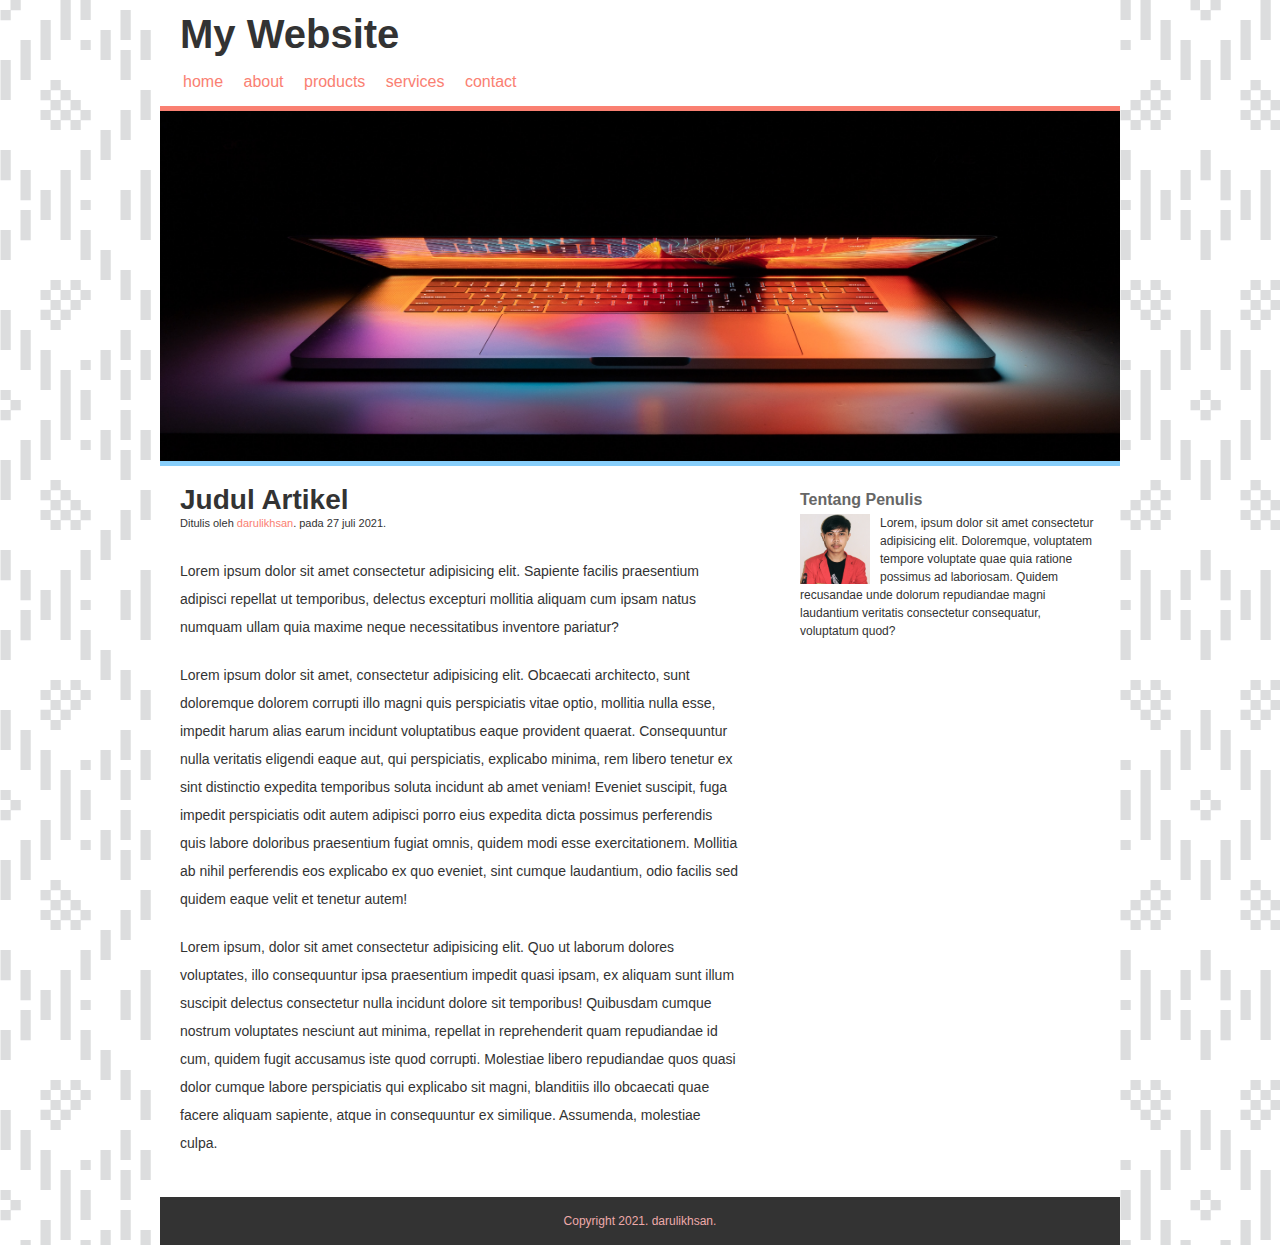
==== MyWebsite/index.html @ 6c35c4ca "Latihan Menggunakan Float" ====
<!DOCTYPE html>
<html lang="en">
<head>
    <meta charset="UTF-8">
    <meta name="viewport" content="width=device-width, initial-scale=1.0">
    <title>MyWebsite</title>
    <link rel="stylesheet" href="style.css">
</head>
<body>
    <section class="container">
        <header>
            <h1 class="judul">My Website</h1>
            <ul>
                <li><a href="">home</a></li>
                <li><a href="">about</a></li>
                <li><a href="">products</a></li>
                <li><a href="">services</a></li>
                <li><a href="">contact</a></li>
            </ul>
        </header>
        <section class="hero"></section>
        <main class="cf">
            <section class="main">
                <h2>Judul Artikel</h2>
                <p class="penulis">Ditulis oleh <a href="">darulikhsan</a>. pada 27 juli 2021.</p>
                <p>Lorem ipsum dolor sit amet consectetur adipisicing elit. Sapiente facilis praesentium adipisci repellat ut temporibus, delectus excepturi mollitia aliquam cum ipsam natus numquam ullam quia maxime neque necessitatibus inventore pariatur?</p>
                <p>Lorem ipsum dolor sit amet, consectetur adipisicing elit. Obcaecati architecto, sunt doloremque dolorem corrupti illo magni quis perspiciatis vitae optio, mollitia nulla esse, impedit harum alias earum incidunt voluptatibus eaque provident quaerat. Consequuntur nulla veritatis eligendi eaque aut, qui perspiciatis, explicabo minima, rem libero tenetur ex sint distinctio expedita temporibus soluta incidunt ab amet veniam! Eveniet suscipit, fuga impedit perspiciatis odit autem adipisci porro eius expedita dicta possimus perferendis quis labore doloribus praesentium fugiat omnis, quidem modi esse exercitationem. Mollitia ab nihil perferendis eos explicabo ex quo eveniet, sint cumque laudantium, odio facilis sed quidem eaque velit et tenetur autem!</p>
                <p>Lorem ipsum, dolor sit amet consectetur adipisicing elit. Quo ut laborum dolores voluptates, illo consequuntur ipsa praesentium impedit quasi ipsam, ex aliquam sunt illum suscipit delectus consectetur nulla incidunt dolore sit temporibus! Quibusdam cumque nostrum voluptates nesciunt aut minima, repellat in reprehenderit quam repudiandae id cum, quidem fugit accusamus iste quod corrupti. Molestiae libero repudiandae quos quasi dolor cumque labore perspiciatis qui explicabo sit magni, blanditiis illo obcaecati quae facere aliquam sapiente, atque in consequuntur ex similique. Assumenda, molestiae culpa.</p>
            </section>
            <section class="sidebar">
                <h3>Tentang Penulis</h3>
                <img src="img/darul.jpg" alt="darul">
                <p>Lorem, ipsum dolor sit amet consectetur adipisicing elit. Doloremque, voluptatem tempore voluptate quae quia ratione possimus ad laboriosam. Quidem recusandae unde dolorum repudiandae magni laudantium veritatis consectetur consequatur, voluptatum quod?</p>
            </section>
        </main>
        <footer>
            <p class="copy">Copyright 2021. darulikhsan.</p>
        </footer>
    </section>
</body>
</html>
---- MyWebsite/style.css ----
/* http://meyerweb.com/eric/tools/css/reset/ 
   v2.0 | 20110126
   License: none (public domain)
*/

/* reset css */

html,
body,
div,
span,
applet,
object,
iframe,
h1,
h2,
h3,
h4,
h5,
h6,
p,
blockquote,
pre,
a,
abbr,
acronym,
address,
big,
cite,
code,
del,
dfn,
em,
img,
ins,
kbd,
q,
s,
samp,
small,
strike,
strong,
sub,
sup,
tt,
var,
b,
u,
i,
center,
dl,
dt,
dd,
ol,
ul,
li,
fieldset,
form,
label,
legend,
table,
caption,
tbody,
tfoot,
thead,
tr,
th,
td,
article,
aside,
canvas,
details,
embed,
figure,
figcaption,
footer,
header,
hgroup,
menu,
nav,
output,
ruby,
section,
summary,
time,
mark,
audio,
video {
  margin: 0;
  padding: 0;
  border: 0;
  font-size: 100%;
  font: inherit;
  vertical-align: baseline;
}
/* HTML5 display-role reset for older browsers */
article,
aside,
details,
figcaption,
figure,
footer,
header,
hgroup,
menu,
nav,
section {
  display: block;
}
body {
  line-height: 1;
}
ol,
ul {
  list-style: none;
}
blockquote,
q {
  quotes: none;
}
blockquote:before,
blockquote:after,
q:before,
q:after {
  content: "";
  content: none;
}
table {
  border-collapse: collapse;
  border-spacing: 0;
}

/* start */

body {
  font: 16px/28px arial, sans-serif;
  background-color: #eaeaea;
  color: #333;
  background-image: url(img/folk-pattern.png);
}
.container {
  width: 960px;
  margin: auto;
  background-color: #ffffff;
}

header {
  padding: 20px;
  padding-bottom: 10px;
}

header .judul {
  font-size: 40px;
  font-weight: bold;
}

header ul li {
  display: inline-block;
  margin-top: 20px;
  margin-right: 10px;
}

header a {
  text-decoration: none;
  color: salmon;
  padding: 3px;
}

header a:hover {
  background-color: lightskyblue;
  color: white;
}

section .hero {
  height: 350px;
  background-image: url(img/hero.jpg);
  background-size: cover;
  background-position: 0 -100px;
  border-top: 5px solid salmon;
  border-bottom: 5px solid lightskyblue;
}

.main {
  width: 600px;
  padding: 20px;
  box-sizing: border-box;
  float: left;
}
.main h2 {
  font-size: 28px;
  font-weight: bold;
}

.main .penulis {
  font-size: 11px;
  margin-top: -5px;
}
.main .penulis a {
  color: salmon;
  text-decoration: none;
}

.main p {
  margin-bottom: 20px;
  font-size: 14px;
}

.sidebar {
  width: 300px;
  float: right;
  padding: 20px;
}

.sidebar h3 {
  font-weight: bold;
  color: #666666;
}

.sidebar img {
  width: 70px;
  height: 70px;
  float: left;
  padding-right: 10px;
}

.sidebar p {
  font: 12px/18px arial;
}

footer {
  background-color: #333;
  padding: 10px;
}

footer .copy {
  color: #eeaaaa;
  text-align: center;
  font-size: 12px;
}

/* clearfix */

/**
 * For modern browsers
 * 1. The space content is one way to avoid an Opera bug when the
 *    contenteditable attribute is included anywhere else in the document.
 *    Otherwise it causes space to appear at the top and bottom of elements
 *    that are clearfixed.
 * 2. The use of `table` rather than `block` is only necessary if using
 *    `:before` to contain the top-margins of child elements.
 */
.cf:before,
.cf:after {
  content: " "; /* 1 */
  display: table; /* 2 */
}

.cf:after {
  clear: both;
}

/**
  * For IE 6/7 only
  * Include this rule to trigger hasLayout and contain floats.
  */
.cf {
  *zoom: 1;
}
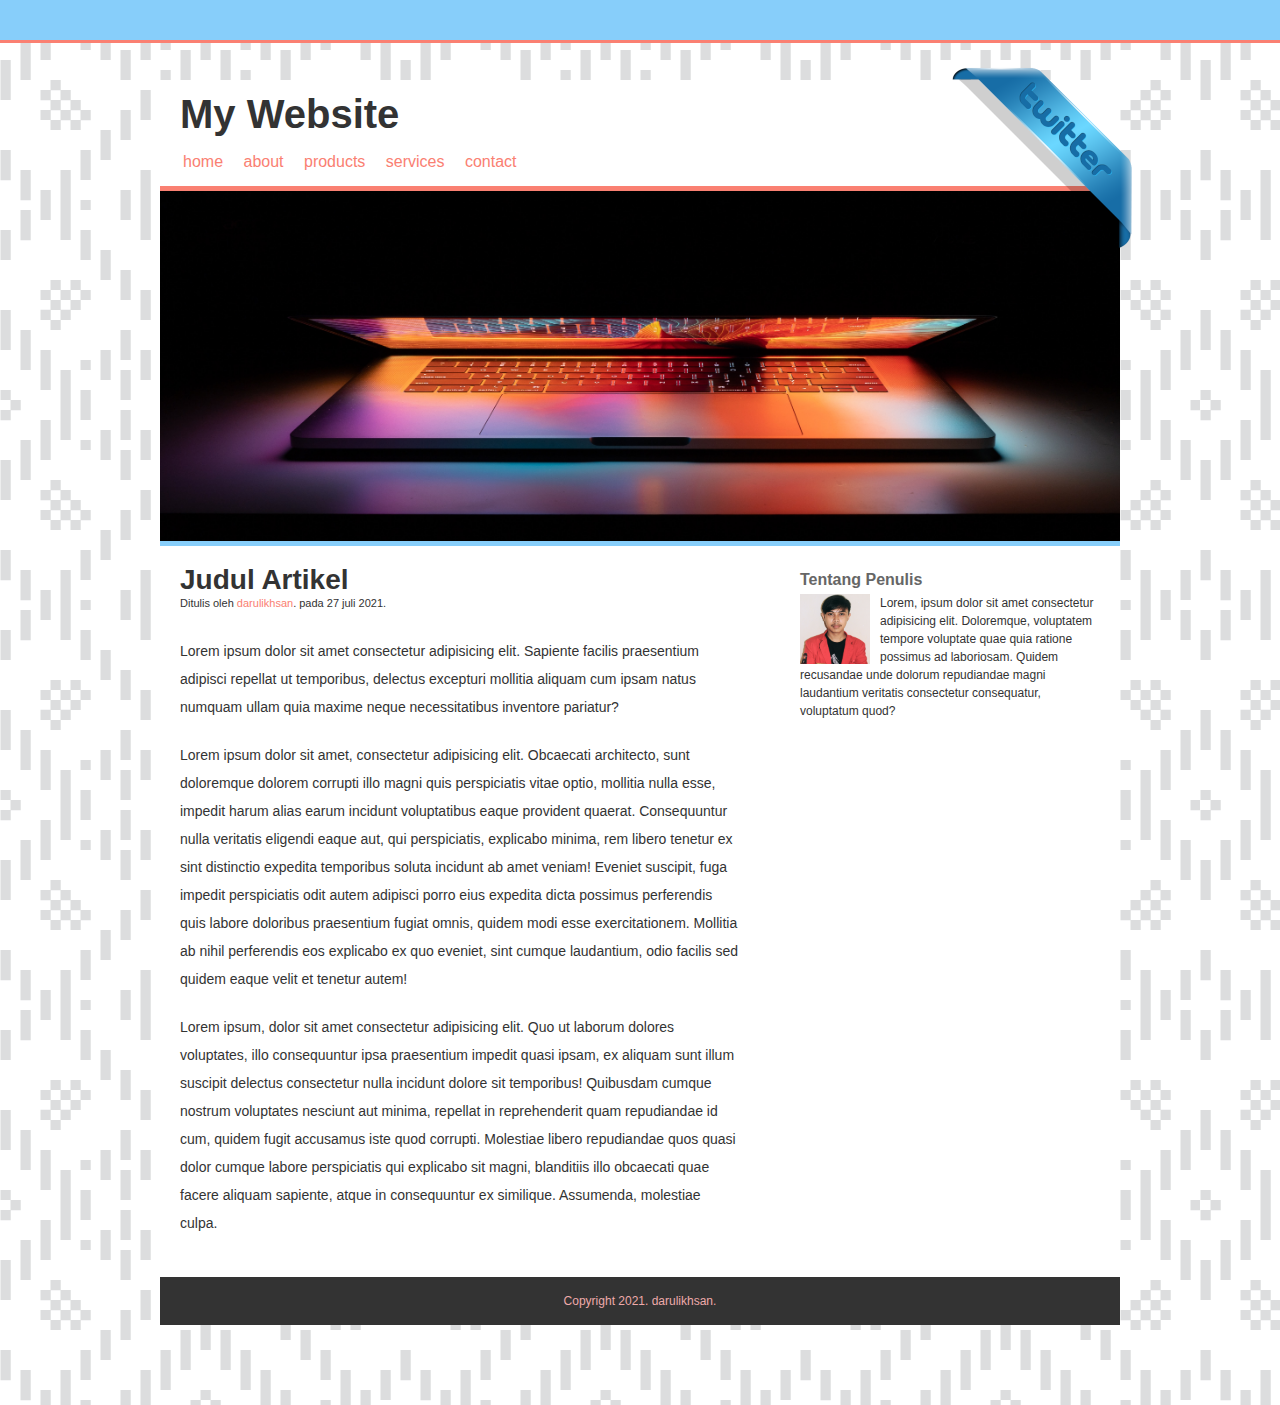
==== commit 63d32fa9: "Latihan Positioning" ====
--- a/MyWebsite/index.html
+++ b/MyWebsite/index.html
@@ -7,7 +7,10 @@
     <link rel="stylesheet" href="style.css">
 </head>
 <body>
+    <section class="topbar"></section>
+    
     <section class="container">
+        <a href="https://twitter.com/Darul37315964" class="twitter" target="_blank">@darulikhsan</a>
         <header>
             <h1 class="judul">My Website</h1>
             <ul>
--- a/MyWebsite/style.css
+++ b/MyWebsite/style.css
@@ -138,10 +138,34 @@
   color: #333;
   background-image: url(img/folk-pattern.png);
 }
+.topbar {
+  position: fixed;
+  top: 0;
+  left: 0;
+  right: 0;
+  bottom: 0;
+  height: 40px;
+  background-color: lightskyblue;
+  border-bottom: 3px solid salmon;
+  z-index: 9999;
+}
 .container {
   width: 960px;
-  margin: auto;
+  margin: 80px auto;
   background-color: #ffffff;
+  position: relative;
+}
+
+.twitter {
+  width: 200px;
+  height: 200px;
+  background-image: url(img/twitter.png);
+  background-repeat: no-repeat;
+  display: inline-block;
+  text-indent: -9999px;
+  position: absolute;
+  top: -23px;
+  right: -27px;
 }
 
 header {
